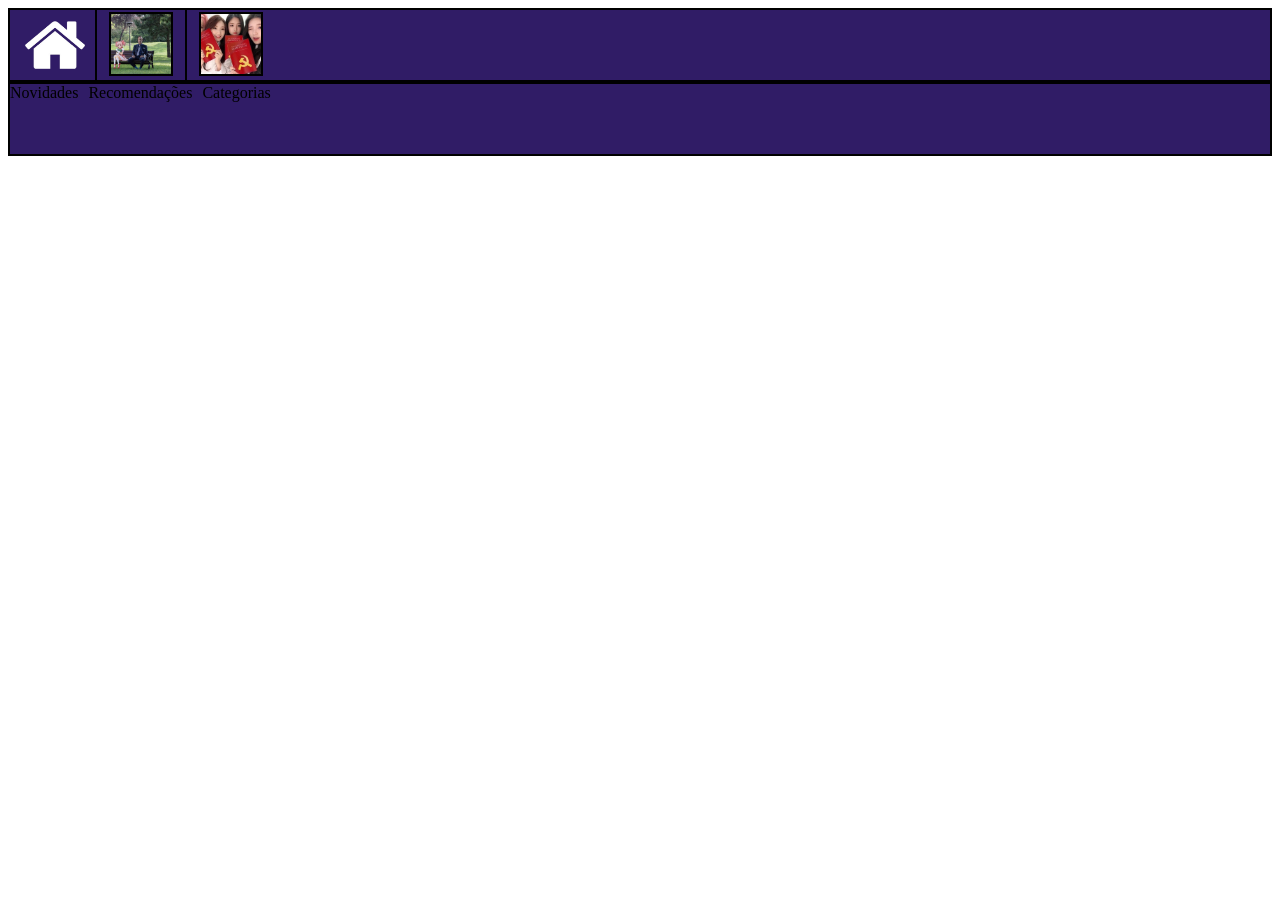
==== inicio/inicial.html @ 5114db03 "dewdweddwe" ====
<!DOCTYPE html>
<html lang="en">
<head>
    <meta charset="UTF-8">
    <meta name="viewport" content="width=device-width, initial-scale=1.0">
    <title>LarPIfy</title>
    <link rel="stylesheet" href="assets/utaloidiarci.css">
</head>
<body>
    <header>
    <div class="cabecalho">
        <a href="inicial.html">
        <div class="home">
        </div>
        </a>
        <div class="borda"></div>
        <a href="playlist-1.html">
        <div class="playlist-1"></div>
        </a>
        <div class="borda-2"></div>
        <a href="playlist-2.html">
        <div class="playlist-2"></div>
        </a>
    </div>
    </header>
    <div class="barra-inicial">
        <div class="novidades">Novidades</div>
        <div class="recomendacoes">Recomendações</div>
        <div class="categorias">Categorias</div>
    </div>
    <i class="fa-solid fa-house" style="color: rgb(255, 255, 255);"></i>
    </body>
</html>
---- inicio/assets/utaloidiarci.css ----
.cabecalho{
    display: flex;
    justify-content: flex-start;       
    height: 70px;
    gap: 10px;
    background-color: rgb(48, 28, 102);
    border: 2px solid black;
}

.home{
    background-image: url(img/casa-teste-2.png);
    width: 60px;
    height: 60px;
    background-size: cover;
    margin-top: 5px;
    margin-left: 15px;
}
.borda{
    border-right: 2px solid black;
}

.playlist-1{
    background-image: url(img/capa-playlist.jpg);
    width: 60px;
    height: 60px;
    background-size: cover;
    margin: 2px;
    border: 2px solid black;
}

.borda-2{
    border-right: 2px solid black;
}

.playlist-2{
    background-image: url(img/capa-playlist-2.jpg);
    width: 60px;
    height: 60px;
    background-size: cover;
    margin: 2px;
    border: 2px solid black;
}

.barra-inicial{
    display: flex;
    justify-content: flex-start;       
    height: 70px;
    gap: 10px;
    background-color: rgb(48, 28, 102);
    border: 2px solid black;
    
}
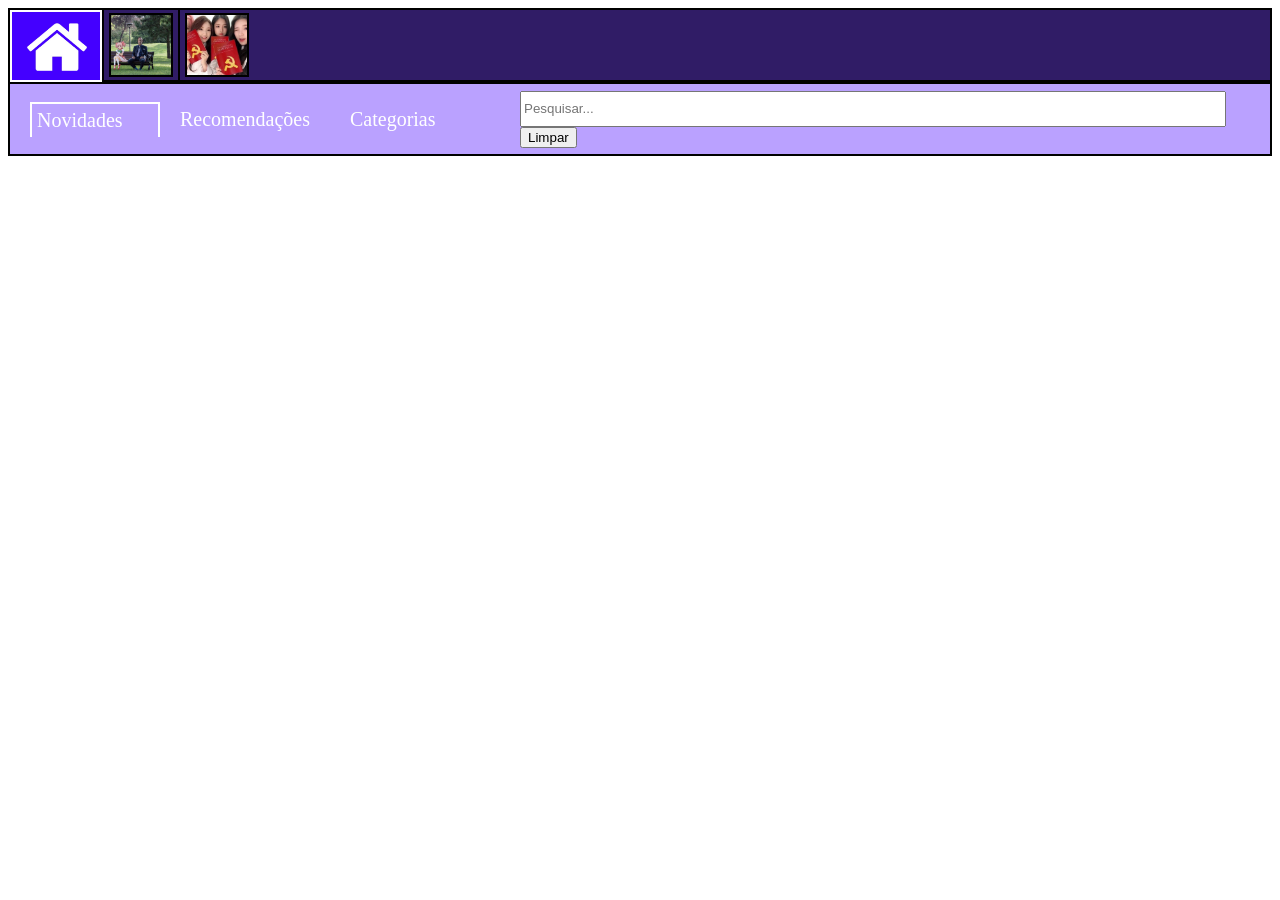
==== commit 49cc8c11: "peak" ====
--- a/inicio/inicial.html
+++ b/inicio/inicial.html
@@ -11,23 +11,39 @@
     <div class="cabecalho">
         <a href="inicial.html">
         <div class="home">
+            <img src="assets/img/casa-teste-2.png" width="60" height="60">
         </div>
         </a>
         <div class="borda"></div>
-        <a href="playlist-1.html">
-        <div class="playlist-1"></div>
+        <a href="../playlists/playlist-1.html">
+        <div class="playlist-1">
+            <img src="assets/img/capa-playlist.jpg" width="60" height="60">
+        </div>
         </a>
         <div class="borda-2"></div>
-        <a href="playlist-2.html">
-        <div class="playlist-2"></div>
+        <a href="../playlists/playlist-2.html">
+        <div class="playlist-2">
+            <img src="assets/img/capa-playlist-2.jpg" width="60" height="60">
+        </div>
         </a>
     </div>
     </header>
     <div class="barra-inicial">
+        <a href="inicial/novidades.html">
         <div class="novidades">Novidades</div>
+        </a>
+        <a href="inicial/recomendacoes.html">
         <div class="recomendacoes">Recomendações</div>
+        </a>
+        <a href="inicial/categorias.html">
         <div class="categorias">Categorias</div>
+        </a>
+        <div class="barra-de-pesquisa">
+            <form action="pesquisa.html">
+            <input type="text" class="pesquisa" name="busca" placeholder="Pesquisar...">
+            <button type="reset">Limpar</button>
+            </form>
+        </div>
     </div>
-    <i class="fa-solid fa-house" style="color: rgb(255, 255, 255);"></i>
     </body>
 </html>
--- a/inicio/assets/utaloidiarci.css
+++ b/inicio/assets/utaloidiarci.css
@@ -2,30 +2,35 @@
     display: flex;
     justify-content: flex-start;       
     height: 70px;
-    gap: 10px;
     background-color: rgb(48, 28, 102);
     border: 2px solid black;
 }
 
 .home{
-    background-image: url(img/casa-teste-2.png);
-    width: 60px;
-    height: 60px;
+    background-color: rgb(68, 0, 255);
+    width: 88px;
+    height: 68px;
     background-size: cover;
+    border: 2px solid white;
+}
+
+.home img{
+    margin-left: 15px;
     margin-top: 5px;
-    margin-left: 15px;
 }
+
 .borda{
     border-right: 2px solid black;
 }
 
 .playlist-1{
-    background-image: url(img/capa-playlist.jpg);
     width: 60px;
     height: 60px;
     background-size: cover;
-    margin: 2px;
+    margin: 3px;
     border: 2px solid black;
+    margin-left: 5px;
+    margin-right: 5px;
 }
 
 .borda-2{
@@ -33,20 +38,41 @@
 }
 
 .playlist-2{
-    background-image: url(img/capa-playlist-2.jpg);
     width: 60px;
     height: 60px;
     background-size: cover;
-    margin: 2px;
+    margin: 3px;
     border: 2px solid black;
+    margin-left: 5px;
+    margin-right: 5px;
 }
 
 .barra-inicial{
-    display: flex;
-    justify-content: flex-start;       
+    display: grid;
+    grid-auto-flow: column;
+    grid-template-columns: 150px 150px 150px 1fr;
+    justify-content: flex-start; 
     height: 70px;
-    gap: 10px;
-    background-color: rgb(48, 28, 102);
+    gap: 20px;
+    background-color: rgb(186, 161, 255);
     border: 2px solid black;
-    
+    align-items: center;
+}
+
+.barra-de-pesquisa input{
+    width: 93%;
+    height: 30px;
+}
+
+.novidades{
+    margin-left: 20px;
+    border: 2px solid white;
+    border-bottom: none;
+    padding: 5px;
+}
+
+a{
+  text-decoration: none;
+  color: white;
+  font-size: 20px;
 }
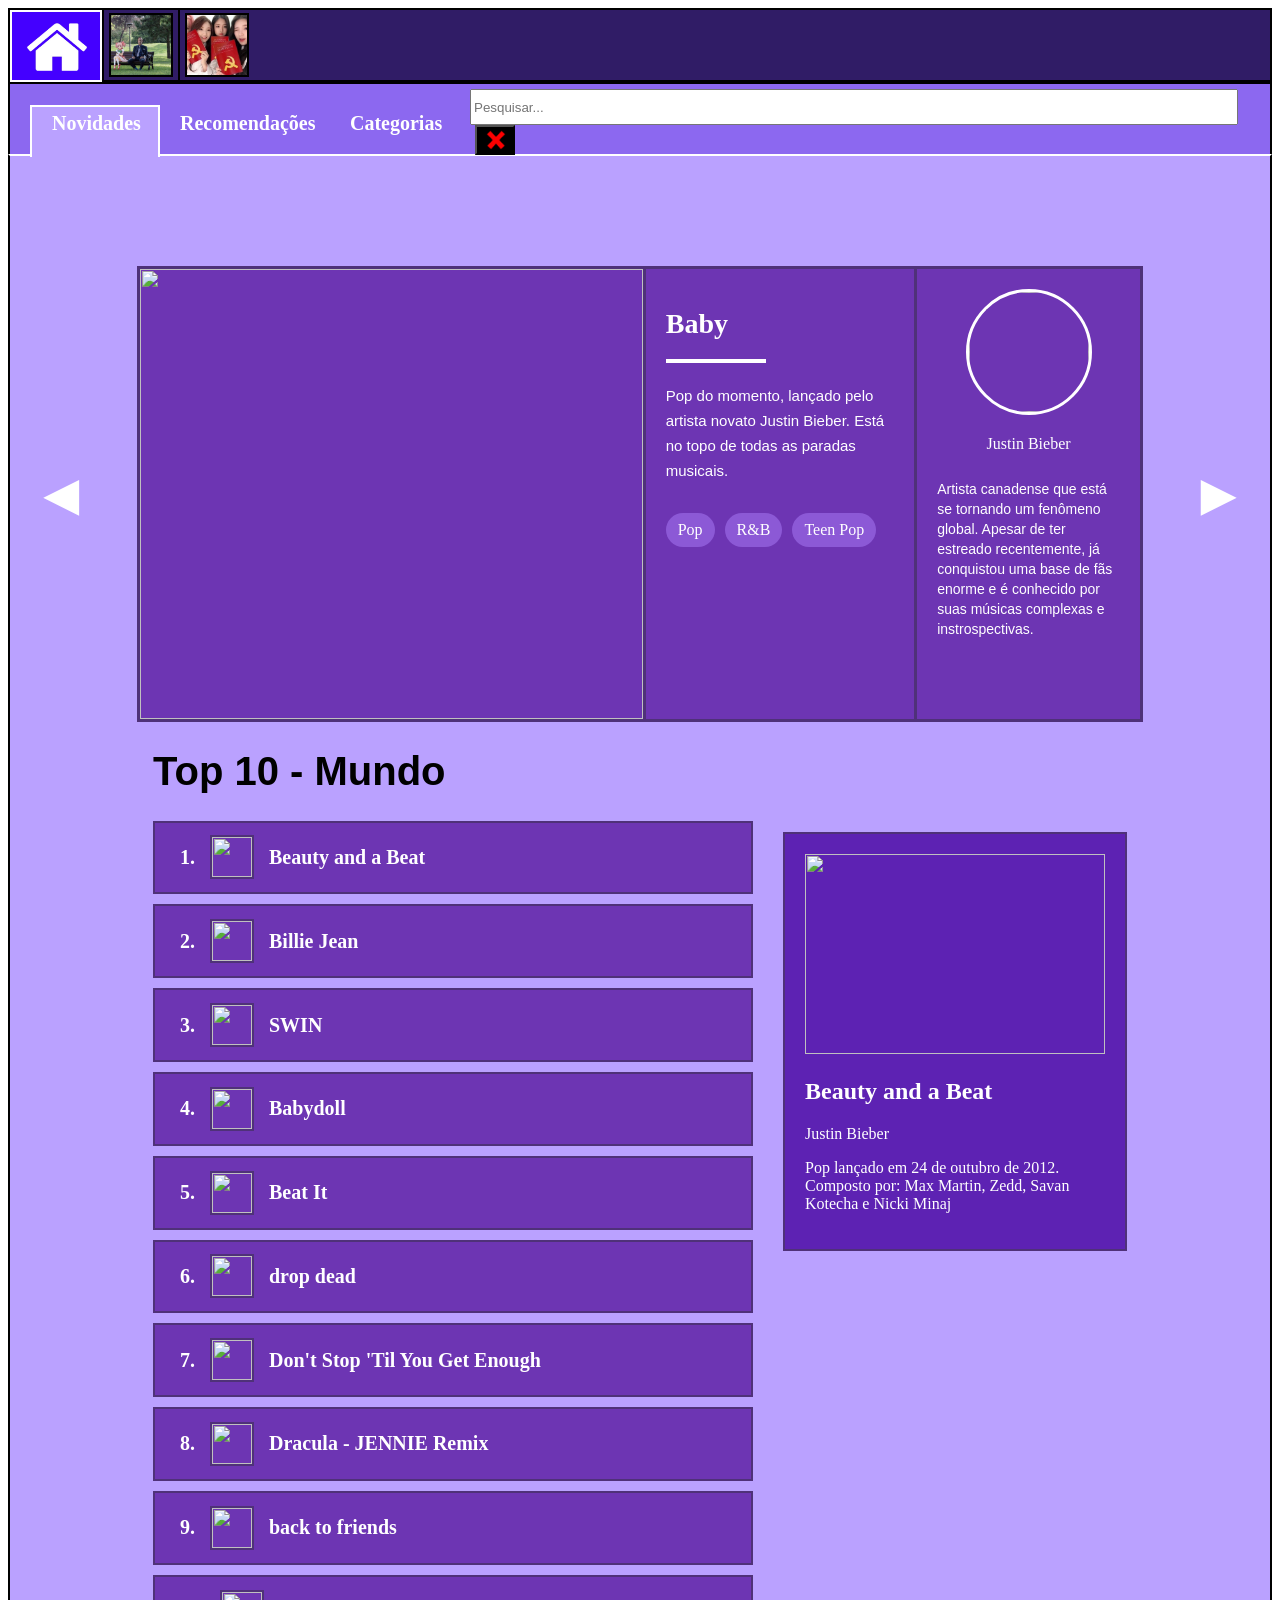
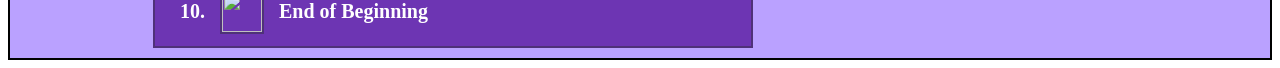
==== commit bb2ebd45: "vamo tropa" ====
--- a/inicio/inicial.html
+++ b/inicio/inicial.html
@@ -3,8 +3,8 @@
 <head>
     <meta charset="UTF-8">
     <meta name="viewport" content="width=device-width, initial-scale=1.0">
-    <title>LarPIfy</title>
-    <link rel="stylesheet" href="assets/utaloidiarci.css">
+    <title>LarPIfy - Início</title>
+    <link rel="stylesheet" href="assets/inicio-novidades.css">
 </head>
 <body>
     <header>
@@ -29,21 +29,125 @@
     </div>
     </header>
     <div class="barra-inicial">
-        <a href="inicial/novidades.html">
-        <div class="novidades">Novidades</div>
+        <a href="inicial.html">
+        <div class="novidades"><b>Novidades</b></div>
         </a>
         <a href="inicial/recomendacoes.html">
-        <div class="recomendacoes">Recomendações</div>
+        <div class="recomendacoes"><b>Recomendações</b></div>
         </a>
         <a href="inicial/categorias.html">
-        <div class="categorias">Categorias</div>
+        <div class="categorias"><b>Categorias</b></div>
         </a>
         <div class="barra-de-pesquisa">
             <form action="pesquisa.html">
             <input type="text" class="pesquisa" name="busca" placeholder="Pesquisar...">
-            <button type="reset">Limpar</button>
+            <button type="reset">
+                <img src="../inicio/assets/img/x-2.png" width="20" height="20">
+            </button>
             </form>
+            </div>
         </div>
     </div>
+    <div class="conteudo">  
+        <div class="carrossel">
+        <button class="seta" onclick="anterior()">
+            ◄
+        </button>
+        <div class="painel">
+            <div class="imagem-area">
+                <img id="capa" src="">
+            </div>
+            <div class="infos">
+                <h1 id="nome"></h1>
+                <div class="linha"></div>
+                <p id="descricao"></p>
+                <div class="tags" id="tags"></div>
+            </div>
+            <div class="artista">
+                <img id="foto-artista" src="">
+                <p id="nome-artista"></p>
+                <p id="descricao-artista"></p>
+            </div>
+        </div>
+        <button class="seta" onclick="proxima()">
+            ►
+        </button>
+        </div>
+        <div class="top-10">
+            <div class="alinhar">
+                <div class="titulo">
+                    <H1><b>Top 10 - Mundo</b></H1>
+                </div>
+                <div class="lista">
+                    <div class="musga" onmouseover="mostrarInfo(0)">
+                        <h1>1.</h1>
+                        <img id="capinha" src="https://i.scdn.co/image/ab67616d0000b273f1d02a6cec967f8b6b78f76e">
+                        <h1>Beauty and a Beat</h1>
+                    </div>
+
+                    <div class="musga" onmouseover="mostrarInfo(1)">
+                        <h1>2.</h1>
+                        <img id="capinha" src="https://i.scdn.co/image/ab67616d0000b27332a7d87248d1b75463483df5">
+                        <h1>Billie Jean</h1>
+                    </div>
+
+                    <div class="musga" onmouseover="mostrarInfo(2)">
+                        <h1>3.</h1>
+                        <img id="capinha" src="https://i.scdn.co/image/ab67616d00001e02dfa17fad7f190c901603270e">
+                        <h1>SWIN</h1>
+                    </div>
+                    <div class="musga" onmouseover="mostrarInfo(3)">
+                        <h1>4.</h1>
+                        <img id="capinha" src="https://i.scdn.co/image/ab67616d00001e024a42166d927b3acce345c5c0">
+                        <h1>Babydoll</h1>
+                    </div>
+
+                    <div class="musga" onmouseover="mostrarInfo(4)">
+                        <h1>5.</h1>
+                        <img id="capinha" src="https://i.scdn.co/image/ab67616d0000b27332a7d87248d1b75463483df5">
+                        <h1>Beat It</h1>
+                    </div>
+
+                    <div class="musga" onmouseover="mostrarInfo(5)">
+                        <h1>6.</h1>
+                        <img id="capinha" src="https://i.scdn.co/image/ab67616d0000b273c25b53f0a34aa1bb4f77cb3e">
+                        <h1>drop dead</h1>
+                    </div>
+                    <div class="musga" onmouseover="mostrarInfo(6)">
+                        <h1>7.</h1>
+                        <img id="capinha" src="https://i.scdn.co/image/ab67616d0000b2732b74bf21c7e4f56758610949">
+                        <h1>Don't Stop 'Til You Get Enough</h1>
+                    </div>
+
+                    <div class="musga" onmouseover="mostrarInfo(7)">
+                        <h1>8.</h1>
+                        <img id="capinha" src="https://i.scdn.co/image/ab67616d0000b273c7c031ce9d06b131f8563676">
+                        <h1>Dracula - JENNIE Remix</h1>
+                    </div>
+
+                    <div class="musga" onmouseover="mostrarInfo(8)">
+                        <h1>9.</h1>
+                        <img id="capinha" src="https://i.scdn.co/image/ab67616d0000b2737fd4049ad3b037358cf809ef">
+                        <h1>back to friends</h1>
+                    </div>
+                    <div class="musga" onmouseover="mostrarInfo(9)">
+                        <h1>10.</h1>
+                        <img id="capinha" src="https://i.scdn.co/image/ab67616d0000b273fddfffec51b4580acae727c1">
+                        <h1>End of Beginning</h1>
+                    </div>
+                </div>
+            </div>
+                <div class="painel-info">
+                <img id="mini-capa">
+                <h2 id="mini-nome"></h2>
+                <p id="mini-artista"></p>
+                <p id="mini-desc"></p>
+             </div>
+        </div>
+
+</div>
+</div>
+    </div>
+    <script src="novidades.js"></script>
     </body>
 </html>
--- a/inicio/assets/inicio-novidades.css
+++ b/inicio/assets/inicio-novidades.css
@@ -0,0 +1,289 @@
+.cabecalho{
+    display: flex;
+    justify-content: flex-start;       
+    height: 70px;
+    background-color: rgb(48, 28, 102);
+    border: 2px solid black;
+    position: sticky;
+    top: 0px;
+}
+
+.home{
+    background-color: rgb(68, 0, 255);
+    width: 88px;
+    height: 68px;
+    background-size: cover;
+    border: 2px solid white;
+}
+
+.home img{
+    margin-left: 15px;
+    margin-top: 5px;
+}
+
+.borda{
+    border-right: 2px solid black;
+}
+
+.playlist-1{
+    width: 60px;
+    height: 60px;
+    background-size: cover;
+    margin: 3px;
+    border: 2px solid black;
+    margin-left: 5px;
+    margin-right: 5px;
+}
+
+.borda-2{
+    border-right: 2px solid black;
+}
+
+.playlist-2{
+    width: 60px;
+    height: 60px;
+    background-size: cover;
+    margin: 3px;
+    border: 2px solid black;
+    margin-left: 5px;
+    margin-right: 5px;
+}
+
+.barra-inicial{
+    display: grid;
+    grid-auto-flow: column;
+    grid-template-columns: 150px 150px 100px 1fr;
+    justify-content: flex-start; 
+    align-items: center;
+    gap: 20px;
+    background-color: rgb(140, 104, 240);
+    border: 2px solid black;
+    border-bottom: none;
+    top: 70px;
+    height: 70px;
+}
+
+.barra-de-pesquisa input {
+    width: 95%;
+    height: 30px;
+     margin-top: 5px;
+}
+
+.barra-de-pesquisa button{
+    height: 30px;
+    width: 40px;
+    margin-left: 5px;
+    vertical-align: middle;
+    margin-bottom: 2px;
+    background-color: black;
+}
+
+.barra-de-pesquisa button img{
+    padding-top: 2px;
+    padding-left: 2px;
+    background-color: black;
+}
+
+.novidades{
+    margin-left: 20px;
+    margin-top: 20px;
+    border: 2px solid white;
+    border-bottom: none;
+    padding: 5px;
+    padding-left: 20px;
+    padding-bottom: 22px;
+    background-color: rgb(186, 161, 255);
+}
+
+.recomendacoes{
+    margin-top: 5px;
+}
+
+.categorias{
+     margin-top: 5px;
+}
+a{
+  text-decoration: none;
+  color: white;
+  font-size: 20px;
+}
+
+.conteudo{
+    display: flex;
+    align-items: center;
+    justify-content: center;
+    flex-direction: column;
+    background-color: rgb(186, 161, 255);
+    border: 2px solid black;
+    border-top: 2px solid white;
+    padding-top: 50px;
+}
+
+.carrossel{
+    display: flex;
+    align-items: center;
+    justify-content: center;
+    gap: 40px;
+    margin-top: 60px;
+}
+
+.seta{
+    font-size: 60px;
+    background: none;
+    border: none;
+    color:white;
+    cursor: pointer;
+    transition: 0.3s;
+}
+
+.seta:hover{
+    transform: scale(1.2);
+}
+
+.painel{
+    display:flex;
+    background:#6d35b3;
+    border:3px solid #4f3179;
+    width: 1000px;
+    height: 450px;
+}
+.imagem-area{
+    width: 55%;
+    height:100%;
+}
+
+#capa{
+    width: 100%;
+    height: 100%;
+    object-fit: cover;
+}
+
+.infos{
+    width: 25%;
+    padding: 20px;
+    border-left:3px solid #4f3179;
+    color:white;
+}
+
+#nome{
+    font-size: 28px;
+}
+
+.linha{
+    width: 100px;
+    height: 4px;
+    background:white;
+    margin-bottom:20px;
+}
+
+#descricao{
+    font-size: 15px;
+    line-height: 25px;
+    font-family: Arial, Helvetica, sans-serif;
+}
+
+.tags{
+    margin-top: 30px;
+    display: flex;
+    flex-wrap: wrap;
+    gap: 10px;
+    font-family: Cambria, Cochin, Georgia, Times, 'Times New Roman', serif;
+}
+
+.tags span{
+    background:#8c59d6;
+    padding: 8px 12px;
+    border-radius: 20px;
+}
+.artista{
+    width:20%;
+    border-left:3px solid #4f3179;
+    display: flex;
+    flex-direction: column;
+    align-items: center;
+    padding: 20px;
+    color:white;
+}
+
+#foto-artista{
+    width: 120px;
+    height: 120px;
+    border-radius: 50%;
+    object-fit: cover;
+    border:3px solid white;
+}
+
+#nome-artista{
+    margin-top: 20px;
+    text-align: center;
+}
+
+#descricao-artista{
+    margin-top: 10px;
+    font-size: 14px;
+    line-height: 20px;
+    font-family: Arial, Helvetica, sans-serif;
+}
+
+.top-10{
+    display:flex;
+    gap:30px;
+    align-items:flex-start;
+}
+
+.titulo{
+    color:black;
+    font-size: 20px;
+    font-family: Arial, Helvetica, sans-serif;
+}
+
+.alinhar{
+    display: flex;
+    flex-direction: column;
+}
+
+.lista{
+    width:600px;
+}
+
+#capinha{
+    width: 40px;
+    height: 40px;
+    border: #4f3179 solid 2px;
+    object-fit: cover;
+}
+
+.musga{
+    display: flex;
+    padding: 10px;
+    margin-bottom: 10px;
+    background:#6d35b3;
+    border: 2px solid #4f3179;
+    color:white;
+    cursor: pointer;
+    transition: 0.2s;
+    align-items: center;
+}
+
+.musga h1{
+    font-size: 20px;
+    margin-left: 15px;
+    margin-right: 15px;
+    font-family: Cambria, Cochin, Georgia, Times, 'Times New Roman', serif;
+}
+
+.painel-info{
+    margin-top: 110px;
+    width: 300px;
+    background:#5d22b3;
+    border: 2px solid #4f3179;
+    padding: 20px;
+    color:white;
+
+}
+
+#mini-capa{
+    width: 300px;
+    height: 200px;
+    object-fit: cover;
+}
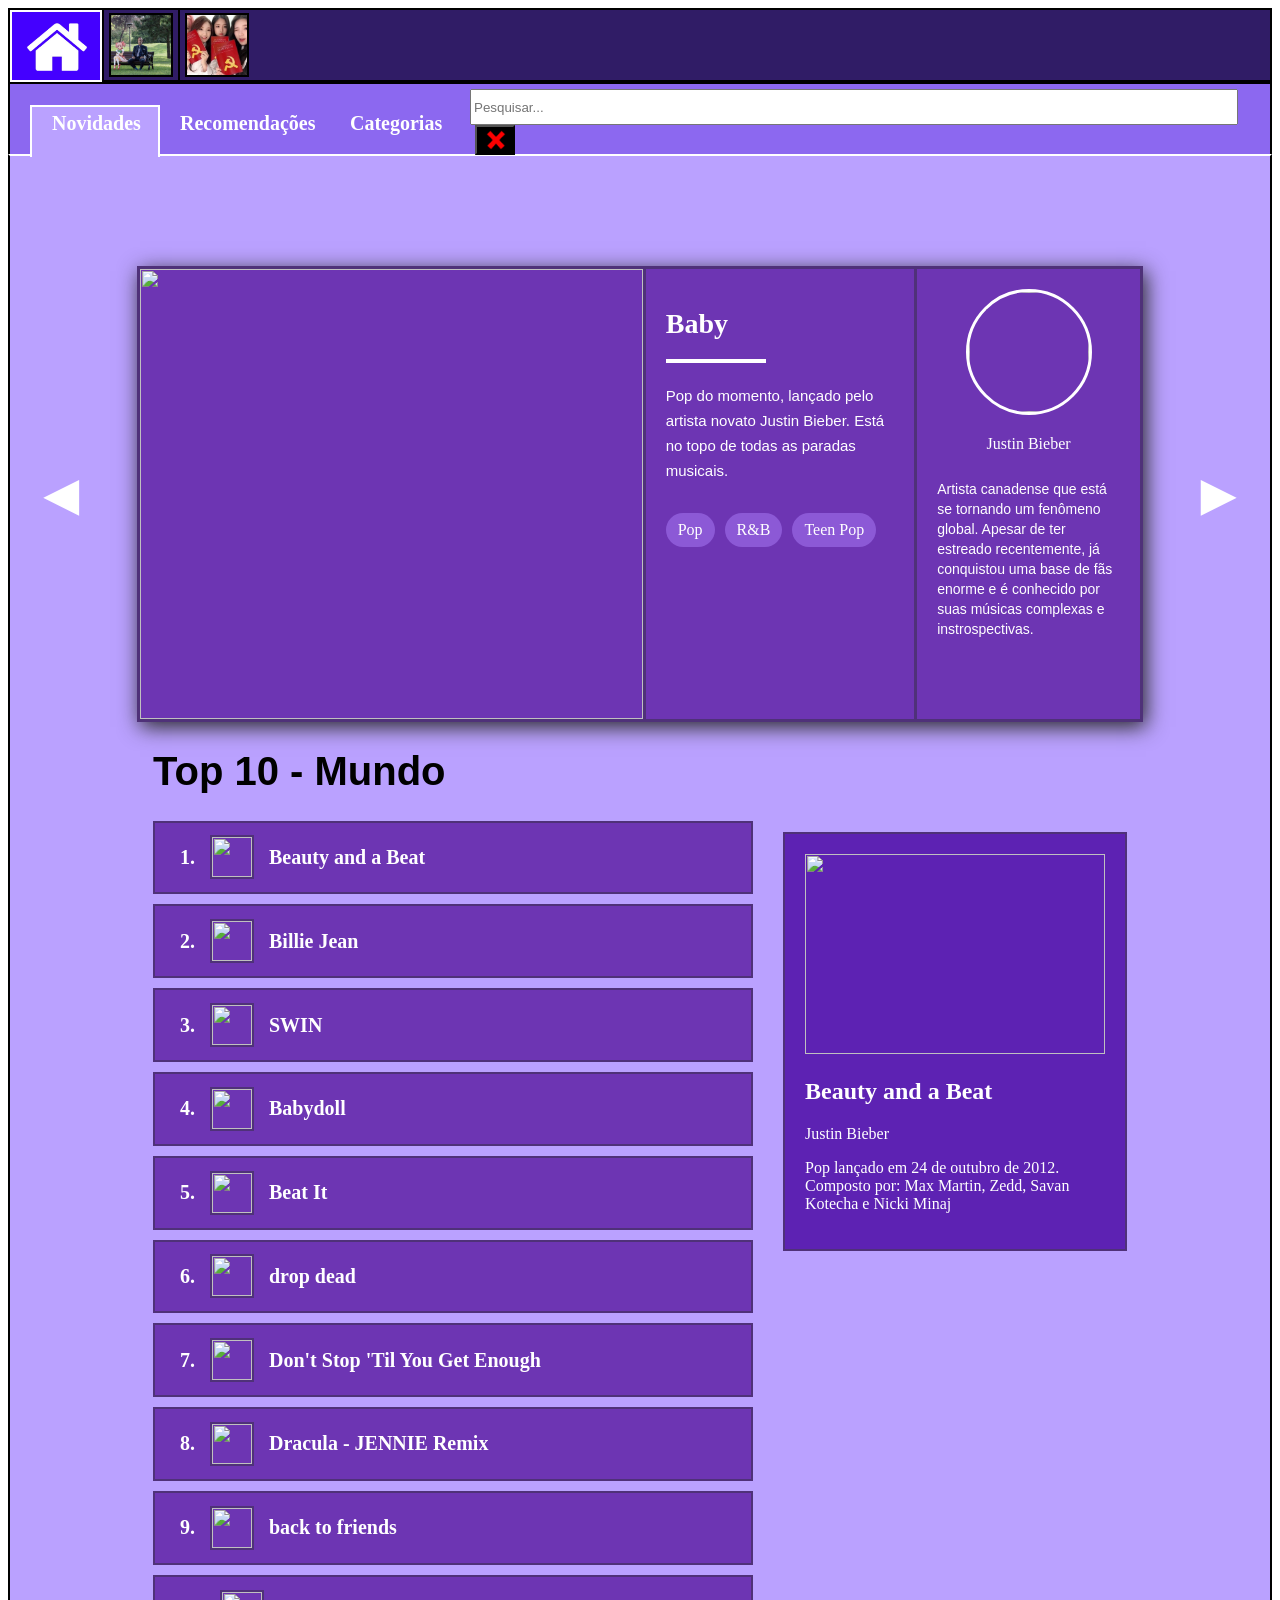
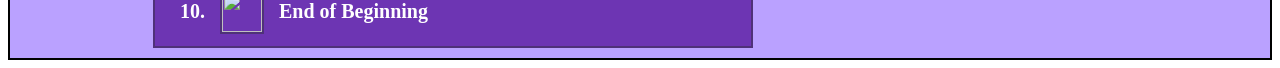
==== commit 49862bb1: "commit" ====
--- a/inicio/inicial.html
+++ b/inicio/inicial.html
@@ -5,10 +5,12 @@
     <meta name="viewport" content="width=device-width, initial-scale=1.0">
     <title>LarPIfy - Início</title>
     <link rel="stylesheet" href="assets/inicio-novidades.css">
+    <script src="https://kit.fontawesome.com/b97468bfd5.js" crossorigin="anonymous"></script>
 </head>
 <body>
     <header>
     <div class="cabecalho">
+        <nav class="grupo-esquerda">
         <a href="inicial.html">
         <div class="home">
             <img src="assets/img/casa-teste-2.png" width="60" height="60">
@@ -26,6 +28,10 @@
             <img src="assets/img/capa-playlist-2.jpg" width="60" height="60">
         </div>
         </a>
+        </nav>
+        <div class="cabecalho-2">
+            <div class="perfil"><i class="fa-solid fa-gear" style="color: rgb(255, 255, 255);" width="60" height="60"></i></i>
+        </div>
     </div>
     </header>
     <div class="barra-inicial">
--- a/inicio/assets/inicio-novidades.css
+++ b/inicio/assets/inicio-novidades.css
@@ -1,12 +1,25 @@
 .cabecalho{
     display: flex;
-    justify-content: flex-start;       
+    justify-content: space-between;       
     height: 70px;
     background-color: rgb(48, 28, 102);
     border: 2px solid black;
-    position: sticky;
-    top: 0px;
-}
+    flex-direction: row;
+}
+
+.grupo-esquerda{
+    display: flex;
+}
+
+.cabecalho-2{
+    margin-left: auto;
+}
+
+.perfil i{
+    width: 60px;
+    height: 60px;
+}
+
 
 .home{
     background-color: rgb(68, 0, 255);
@@ -47,6 +60,10 @@
     border: 2px solid black;
     margin-left: 5px;
     margin-right: 5px;
+}
+
+.perfil{
+    margin: auto;
 }
 
 .barra-inicial{
@@ -146,6 +163,7 @@
     border:3px solid #4f3179;
     width: 1000px;
     height: 450px;
+    box-shadow: 3px 5px 20px rgb(39, 39, 39);
 }
 .imagem-area{
     width: 55%;
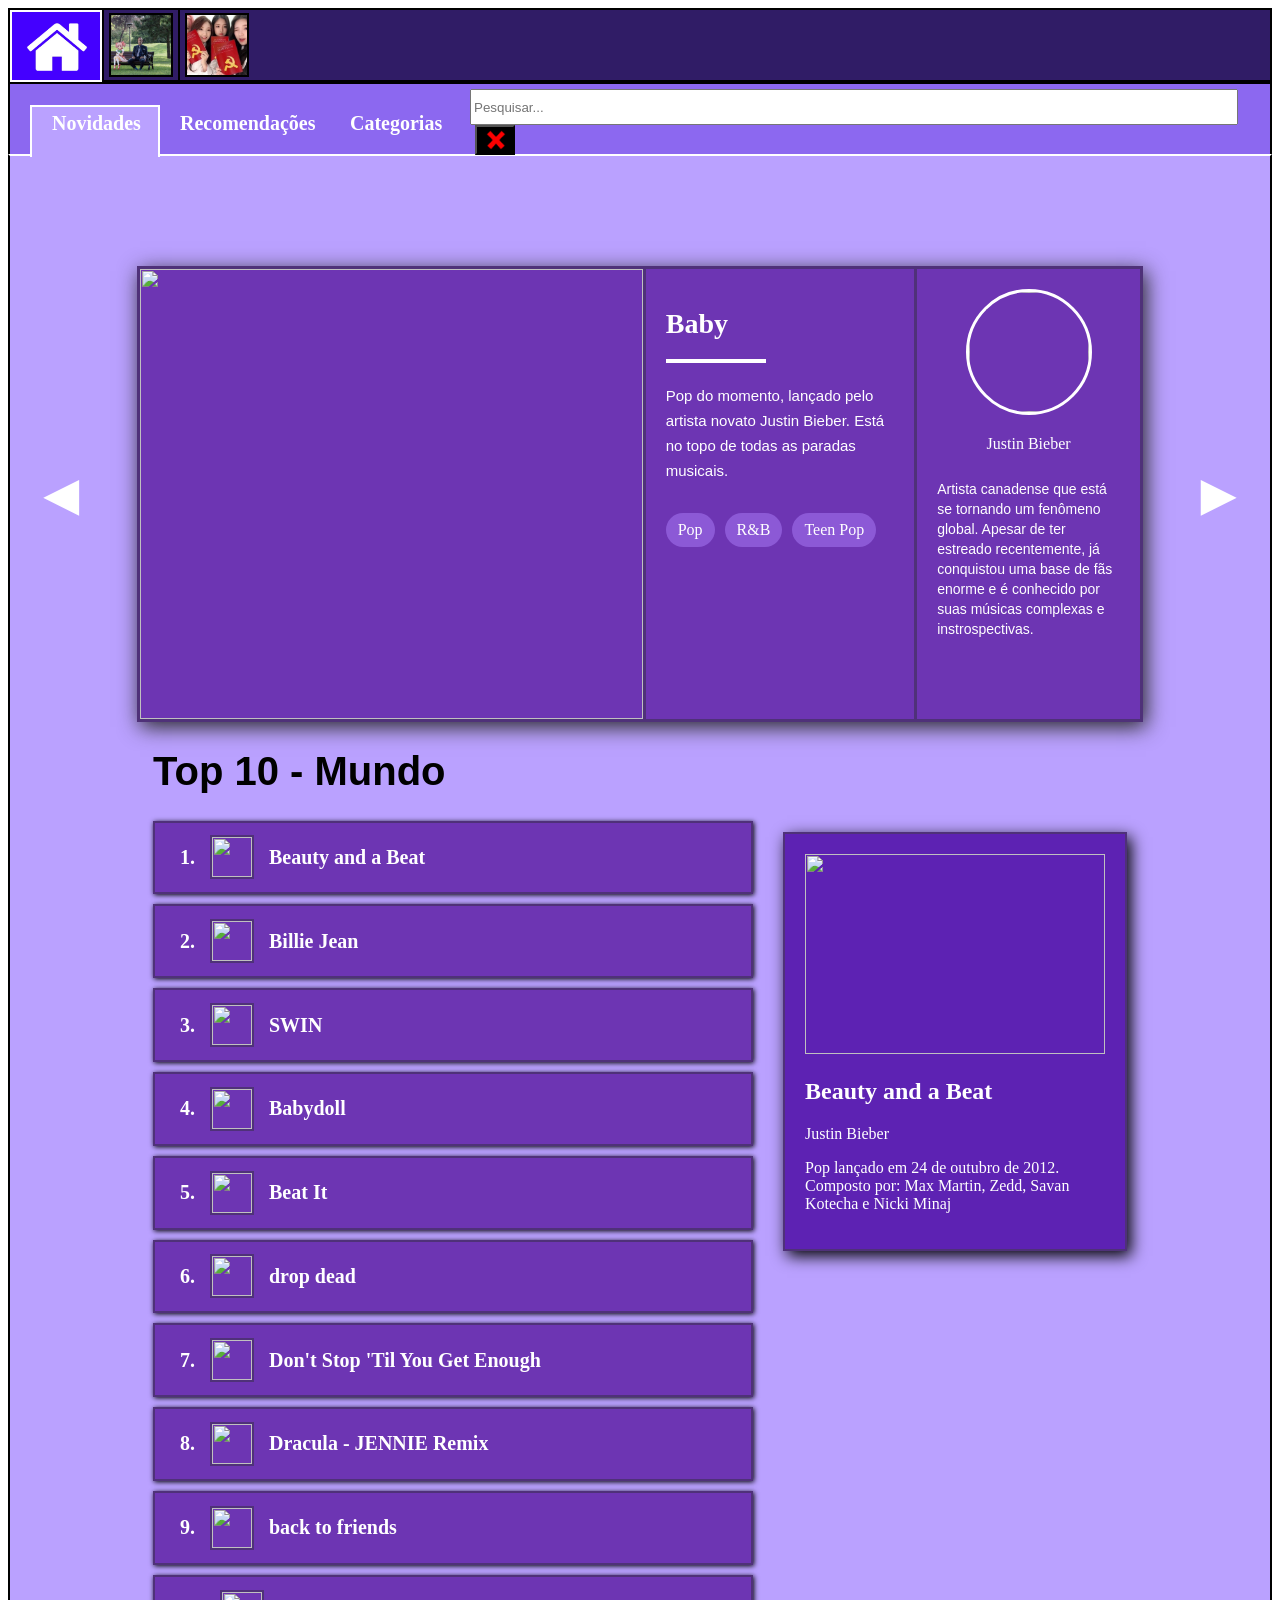
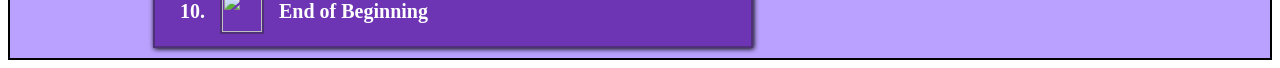
==== commit 3b40dce3: "ouçamdo musga" ====
--- a/inicio/inicial.html
+++ b/inicio/inicial.html
@@ -30,7 +30,9 @@
         </a>
         </nav>
         <div class="cabecalho-2">
-            <div class="perfil"><i class="fa-solid fa-gear" style="color: rgb(255, 255, 255);" width="60" height="60"></i></i>
+            <a href="inicial/perfil.html">
+            <div class="perfil"><i class="fa-regular fa-circle-user" style="color: rgb(255, 255, 255); font-size: 60px; margin-top: 5px;" ></i>
+            </a>
         </div>
     </div>
     </header>
--- a/inicio/assets/inicio-novidades.css
+++ b/inicio/assets/inicio-novidades.css
@@ -13,11 +13,6 @@
 
 .cabecalho-2{
     margin-left: auto;
-}
-
-.perfil i{
-    width: 60px;
-    height: 60px;
 }
 
 
@@ -281,6 +276,7 @@
     cursor: pointer;
     transition: 0.2s;
     align-items: center;
+    box-shadow: 1px 1px 5px rgb(0, 0, 0);
 }
 
 .musga h1{
@@ -297,7 +293,7 @@
     border: 2px solid #4f3179;
     padding: 20px;
     color:white;
-
+    box-shadow: 4px 5px 15px rgb(0, 0, 0);
 }
 
 #mini-capa{
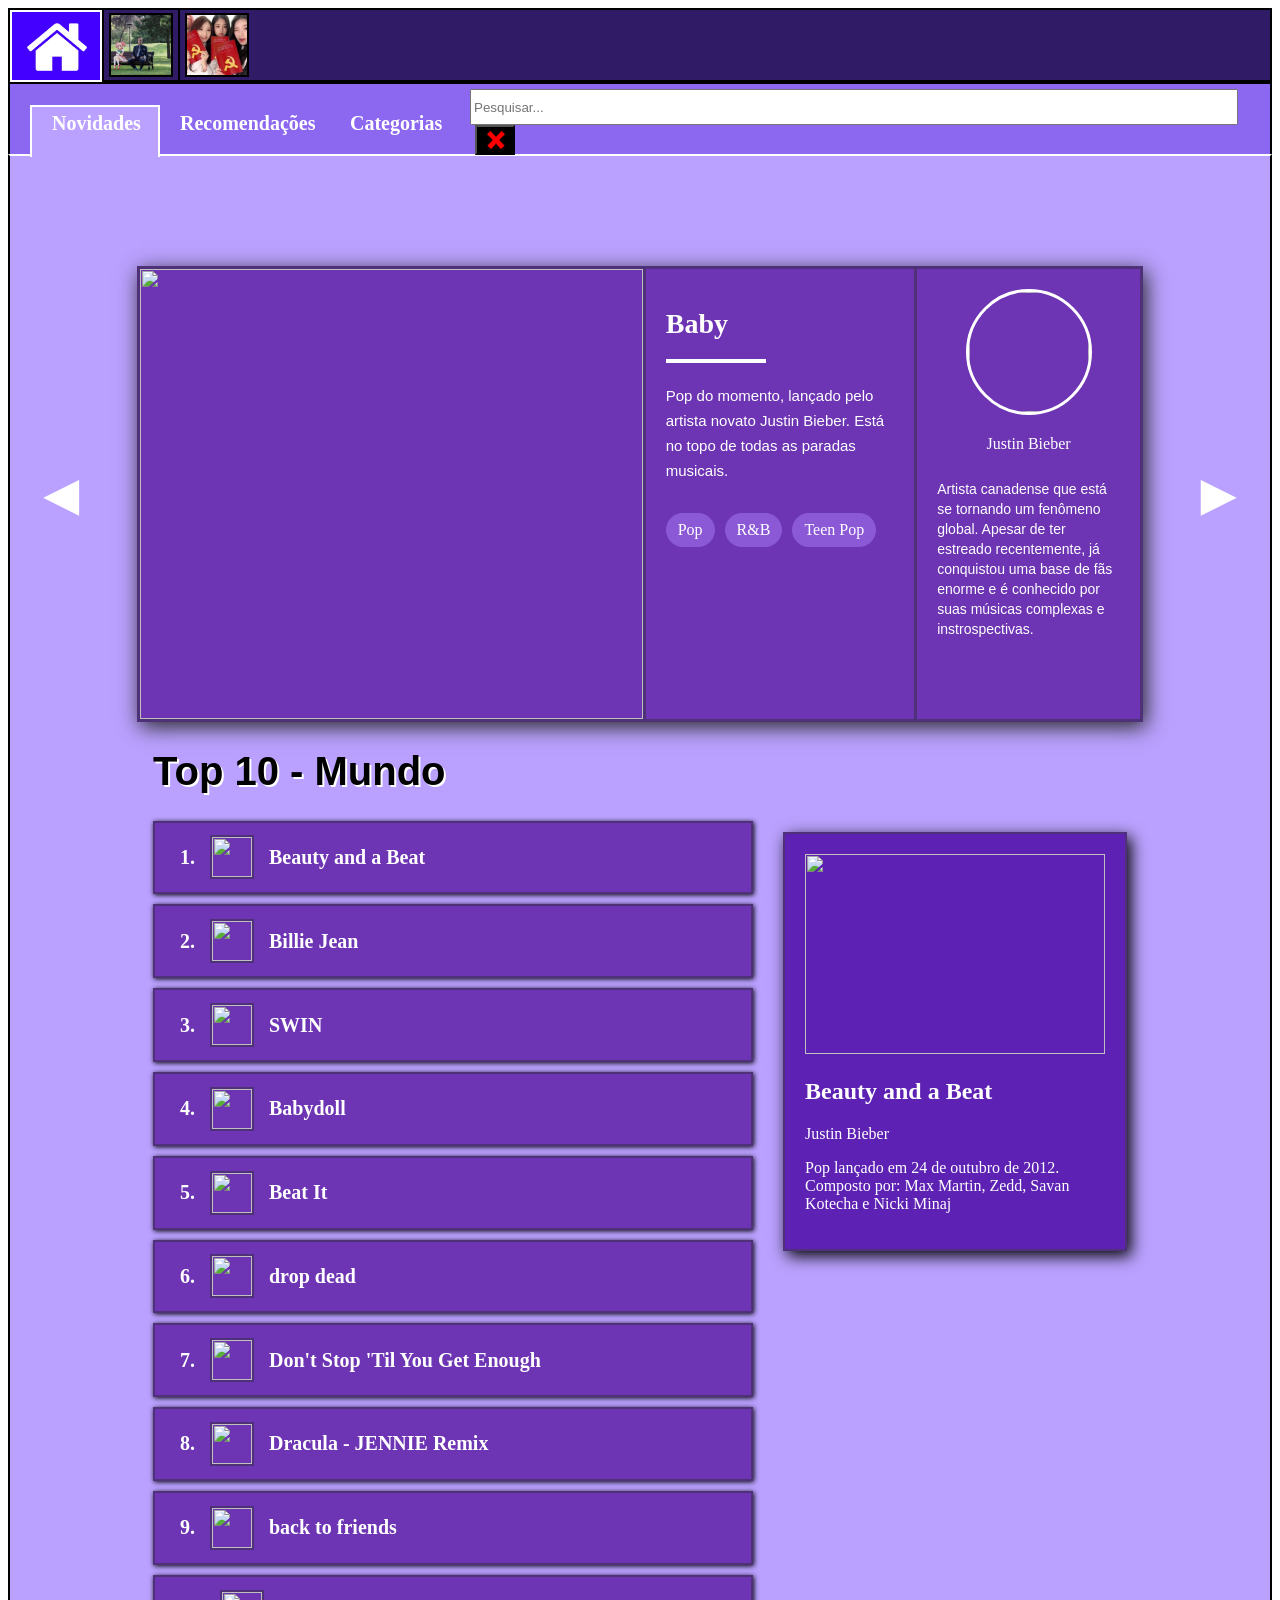
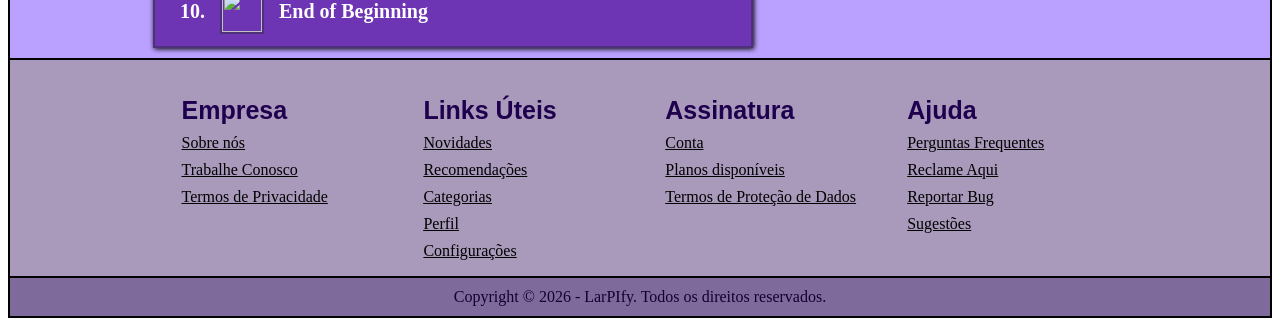
==== commit d0d92dc2: "chuu do loona 24/05 15:50" ====
--- a/inicio/inicial.html
+++ b/inicio/inicial.html
@@ -154,6 +154,52 @@
         </div>
 
 </div>
+    <footer>
+        <div class="rodapé">
+            <div class="parte-1">
+                <h1>Empresa</h1>
+                <u><p>Sobre nós</p>
+                <p>Trabalhe Conosco</p>
+                <p>Termos de Privacidade</p></u>
+                <div class="parte-1-icons">
+                <i class="fa-brands fa-instagram" style="color: #1f004e;" font-size="30px"></i>
+                <i class="fa-solid fa-envelope"style="color: #1f004e;" font-size="29px"></i>
+                <i class="fa-brands fa-whatsapp" style="color: #1f004e;" font-size="30px"></i>
+                </div>
+            </div>
+            <div class="parte-2">
+                <h1>Links Úteis</h1>
+                <u><a href="inicial.html">
+                        <p>Novidades</p>
+                    </a>
+                <p>Recomendações</p>
+                <a href="inicial/categorias.html">
+                <p>Categorias</p>
+                </a>
+                <a href="inicial/perfil.html">
+                <p>Perfil</p>
+                </a>
+                <p>Configurações</p></u>
+            </div>
+            <div class="parte-3">
+                <h1>Assinatura</h1>
+                <u><p>Conta</p>
+                <p>Planos disponíveis</p>
+                <p>Termos de Proteção de Dados
+                </p></u>
+            </div>
+            <div class="parte-4">
+                <h1>Ajuda</h1>
+                <u><p>Perguntas Frequentes</p>
+                <p>Reclame Aqui</p>
+                <p>Reportar Bug</p>
+                <p>Sugestões</p></u>
+            </div>
+        </div>
+            <div class="embaixo">
+                Copyright © 2026 - LarPIfy. Todos os direitos reservados.
+            </div>
+    </footer>
 </div>
     </div>
     <script src="novidades.js"></script>
--- a/inicio/assets/inicio-novidades.css
+++ b/inicio/assets/inicio-novidades.css
@@ -114,7 +114,13 @@
 .categorias{
      margin-top: 5px;
 }
-a{
+.cabecalho a{
+  text-decoration: none;
+  color: white;
+  font-size: 20px;
+}
+
+.barra-inicial a{
   text-decoration: none;
   color: white;
   font-size: 20px;
@@ -244,10 +250,14 @@
     align-items:flex-start;
 }
 
-.titulo{
+.titulo {
     color:black;
     font-size: 20px;
-    font-family: Arial, Helvetica, sans-serif;
+    font-family:'Franklin Gothic Medium', 'Arial Narrow', Arial, sans-serif;
+}
+
+.titulo h1{
+     text-shadow: 2px 2px 0px white;
 }
 
 .alinhar{
@@ -300,4 +310,47 @@
     width: 300px;
     height: 200px;
     object-fit: cover;
+}
+
+.rodapé{
+    display: grid;
+    justify-content: center;
+    grid-template-columns: 20% 20% 20% 20%;
+    height: 140px;
+    padding-top: 2%;
+    padding-bottom: 4%;
+    padding-left: 4%;
+    line-height: 0.7;
+    background-color: #a99abb;
+    border: 2px solid black;
+    border-top: none;
+}
+
+.rodapé h1{
+    color:#1f004e;
+    font-size: 25px;
+    font-family:'Gill Sans', 'Gill Sans MT', Calibri, 'Trebuchet MS', sans-serif;
+}
+
+.parte-1-icons{
+    padding-left: 15px;
+}
+
+.rodapé p{
+    font-size: 16px;
+}
+
+.rodapé a{
+    font-size: 16px;
+    color: black;
+}
+
+.embaixo{
+    background-color: #7f6a9c;
+    display: flex;
+    justify-content: center;
+    border: 2px solid black;
+    border-top: none;
+    padding: 10px;
+    color: #140130;
 }
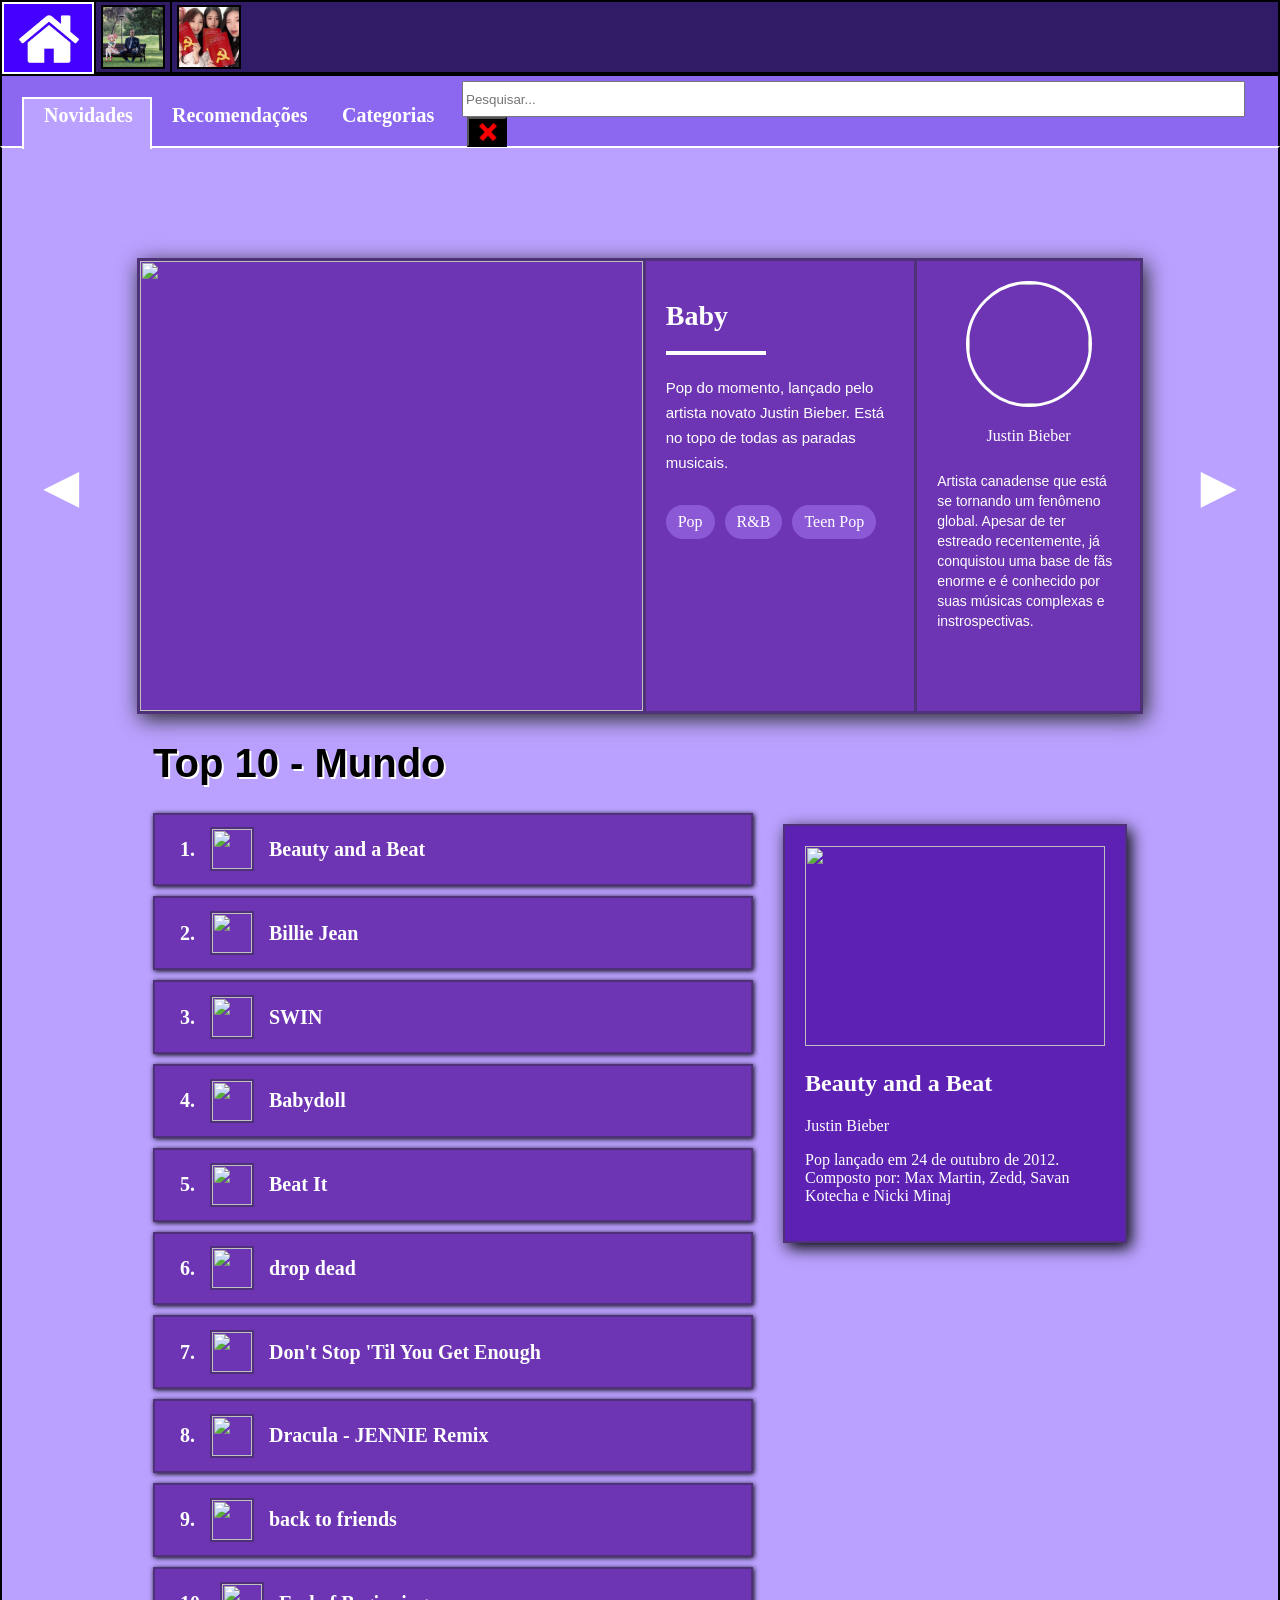
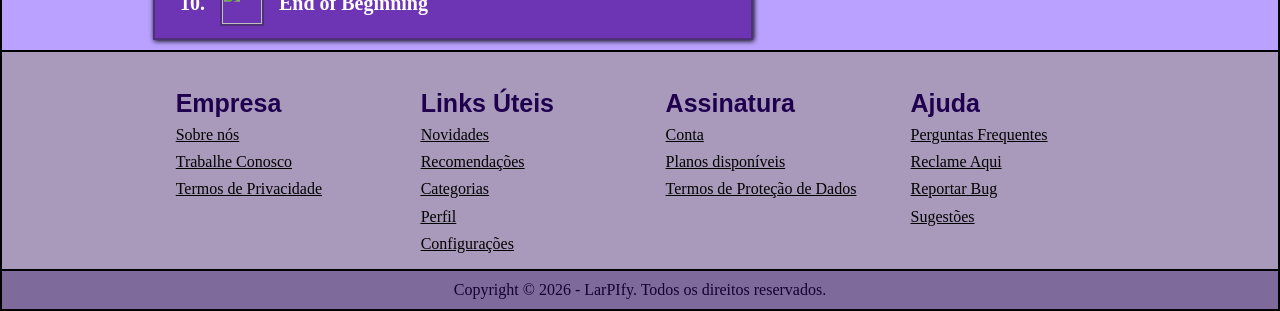
==== commit 3bb541ee: "comitando" ====
--- a/inicio/inicial.html
+++ b/inicio/inicial.html
@@ -5,6 +5,7 @@
     <meta name="viewport" content="width=device-width, initial-scale=1.0">
     <title>LarPIfy - Início</title>
     <link rel="stylesheet" href="assets/inicio-novidades.css">
+    <link rel="icon" type="image/png" href="https://cdn-icons-png.flaticon.com/512/45/45180.png">
     <script src="https://kit.fontawesome.com/b97468bfd5.js" crossorigin="anonymous"></script>
 </head>
 <body>
--- a/inicio/assets/inicio-novidades.css
+++ b/inicio/assets/inicio-novidades.css
@@ -1,3 +1,10 @@
+html, body {
+    margin: 0;
+    padding: 0;
+    width: 100%;
+    height: 100vh;
+}
+
 .cabecalho{
     display: flex;
     justify-content: space-between;       
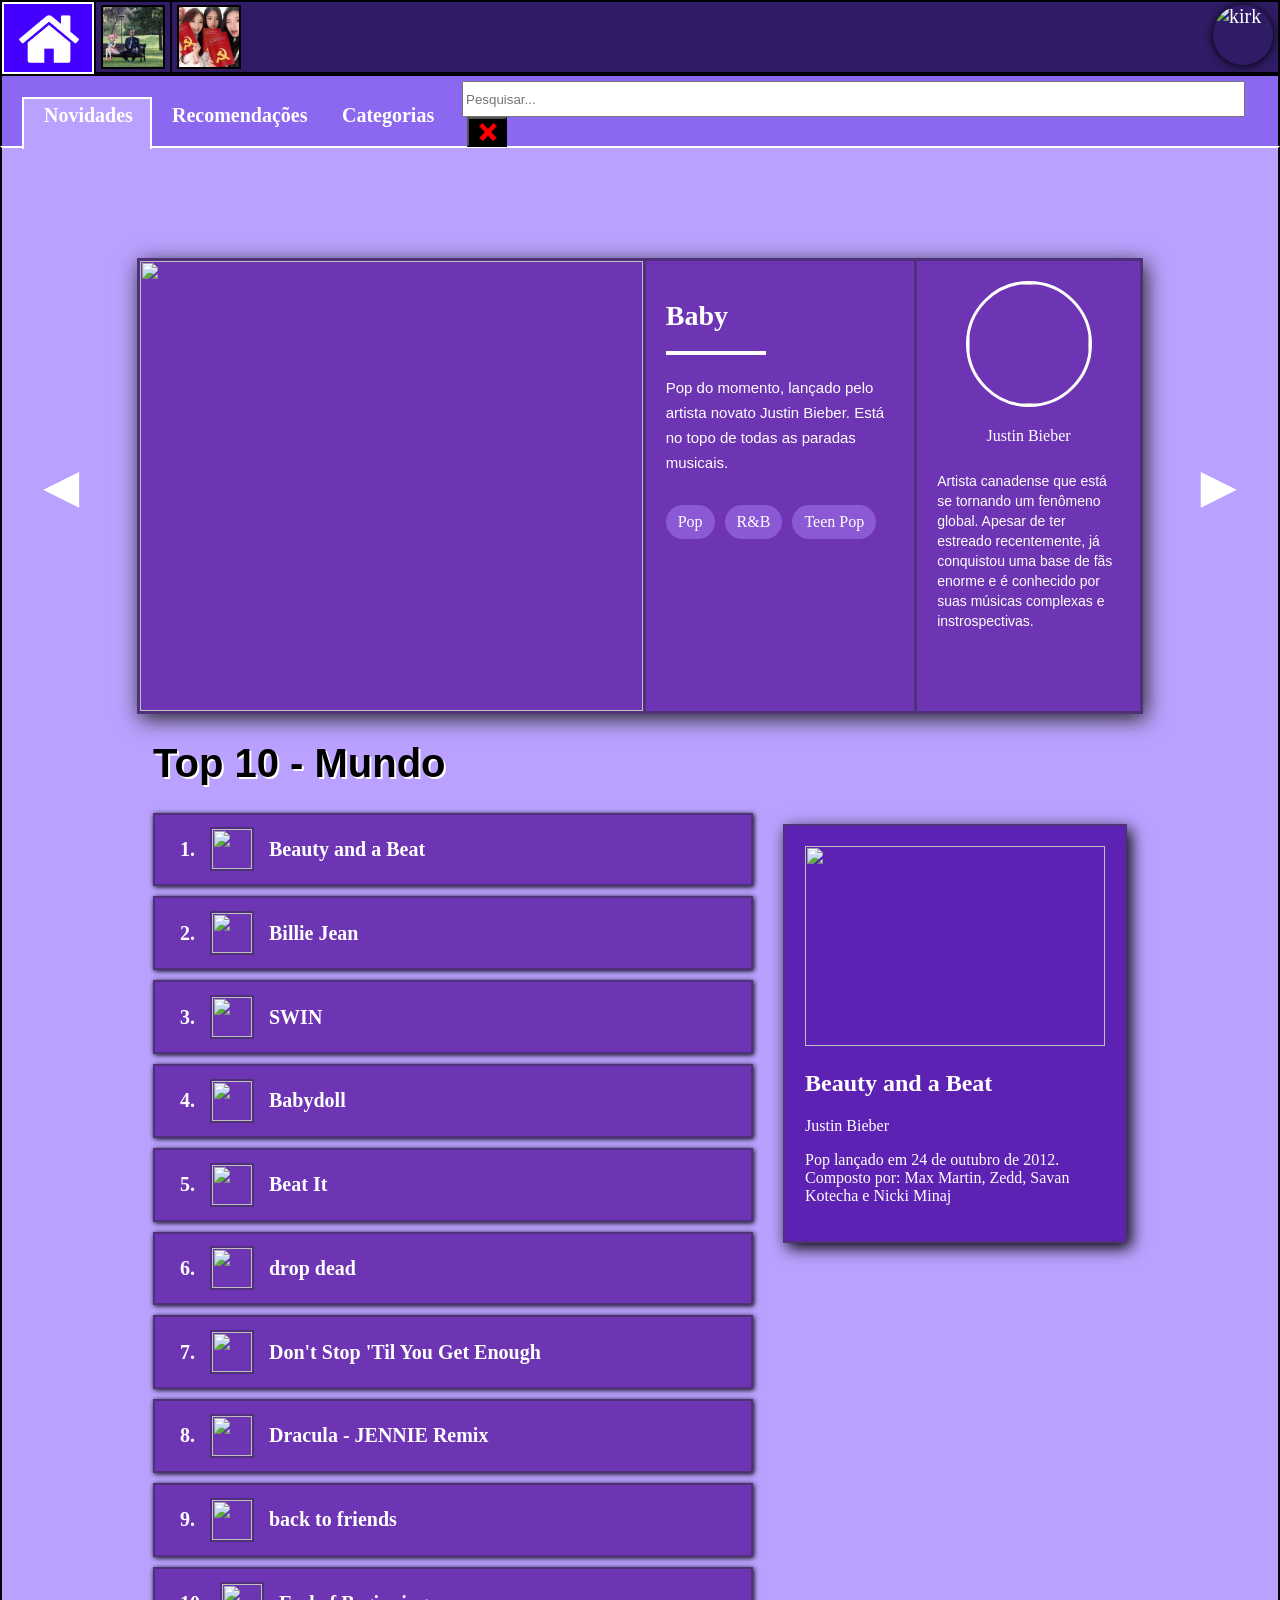
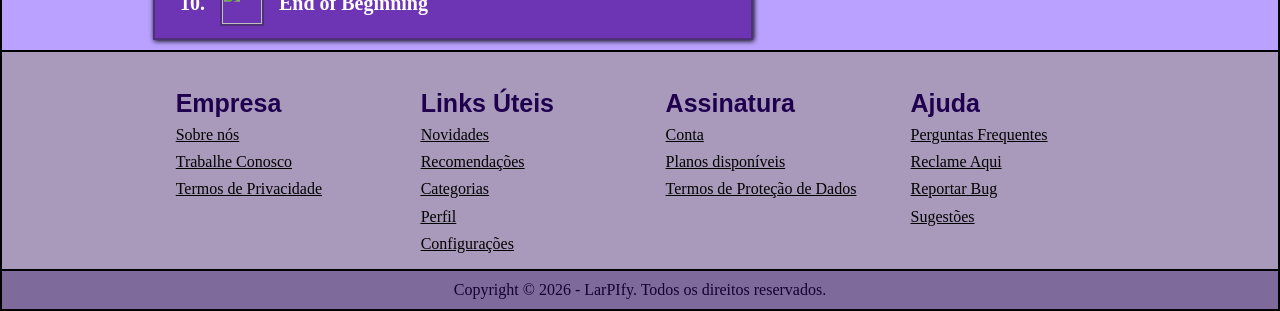
==== commit faefdb12: "feijaokirk" ====
--- a/inicio/inicial.html
+++ b/inicio/inicial.html
@@ -31,10 +31,10 @@
         </a>
         </nav>
         <div class="cabecalho-2">
-            <a href="inicial/perfil.html">
-            <div class="perfil"><i class="fa-regular fa-circle-user" style="color: rgb(255, 255, 255); font-size: 60px; margin-top: 5px;" ></i>
+                 <a href="perfil.html">
+                 <img src="https://media1.tenor.com/m/ssLIN2-FYfMAAAAC/charlie-kirk-praying.gif" alt="kirk"" width="60" height="60"></a>
             </a>
-        </div>
+    </div>
     </div>
     </header>
     <div class="barra-inicial">
--- a/inicio/assets/inicio-novidades.css
+++ b/inicio/assets/inicio-novidades.css
@@ -62,6 +62,17 @@
     border: 2px solid black;
     margin-left: 5px;
     margin-right: 5px;
+}
+
+.cabecalho-2 img {
+    display: flex;
+    width: 60px;
+    height: 60px;
+    margin: 3px;
+    margin-left: 5px;
+    margin-right: 5px;
+    border-radius: 50px; 
+    box-shadow: 0 1px 10px black;
 }
 
 .perfil{
